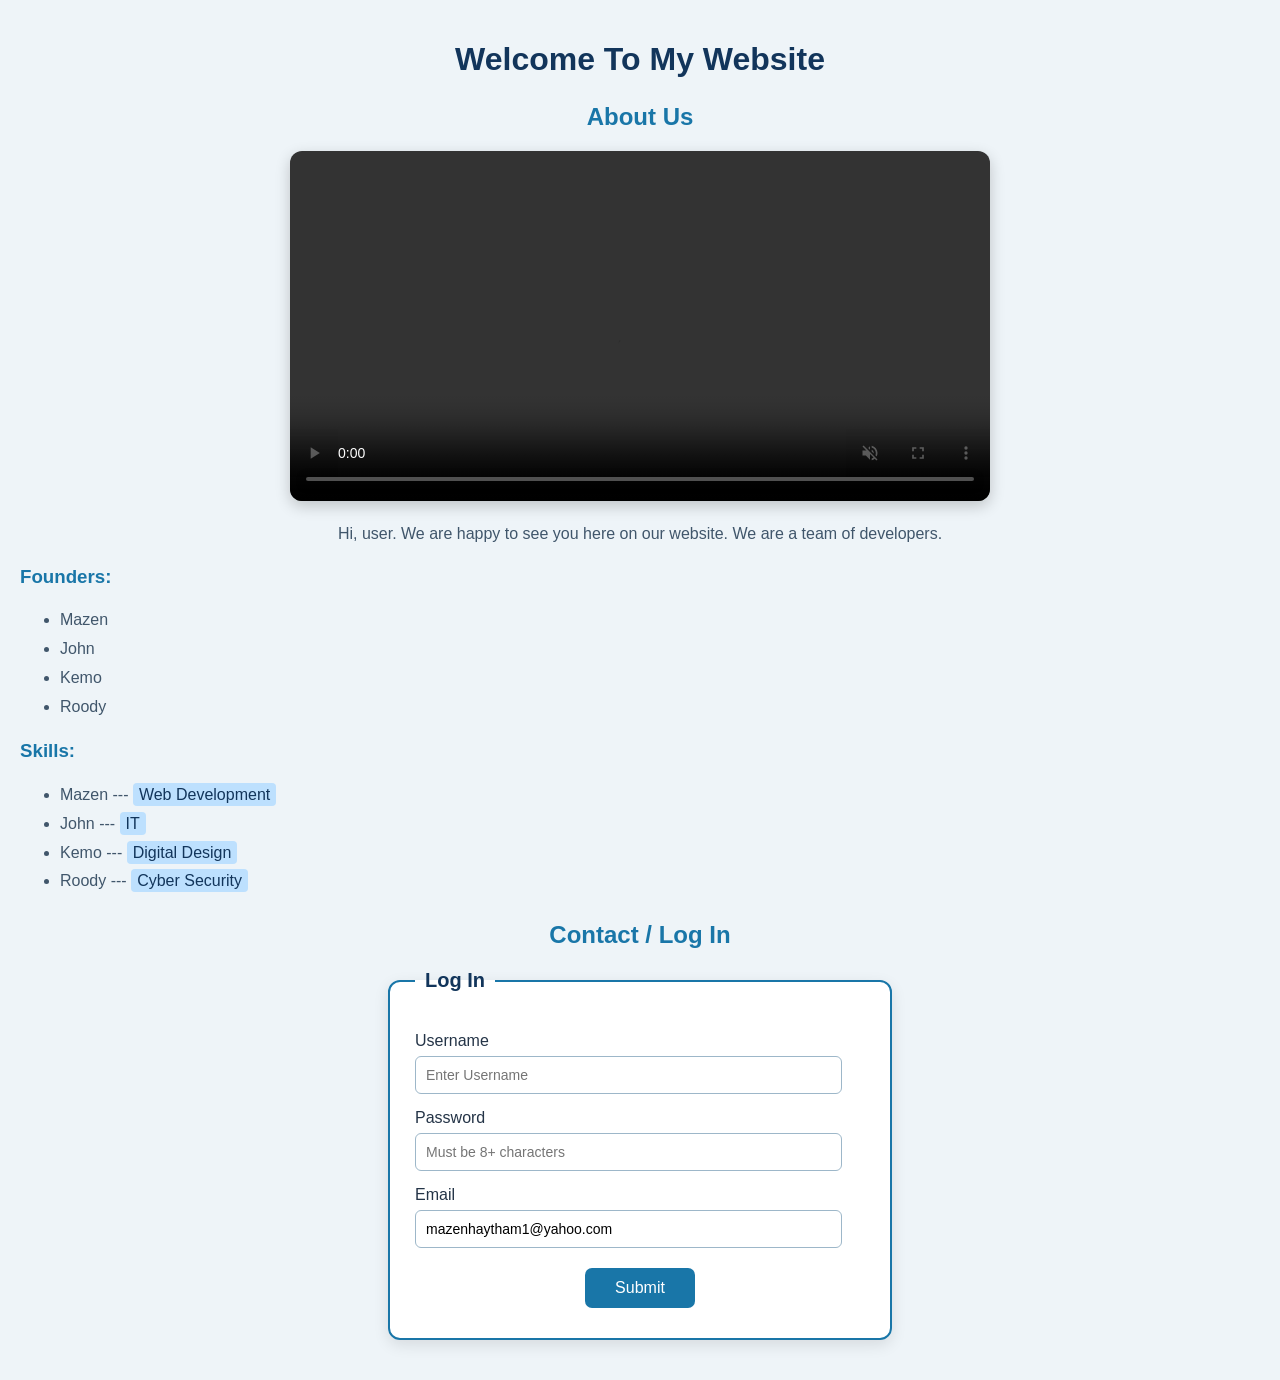
==== index.html @ 4dfb4efb "Rename Web.html to index.html" ====
<!DOCTYPE html>
<html lang="en">
<head>
    <meta charset="UTF-8">
    <meta name="viewport" content="width=device-width, initial-scale=1.0">
    <link rel="stylesheet" href="web.css">
    <title>My Website</title>
</head>

<body>

    <h1 id="h1">Welcome To My Website</h1>

    <h2 class="AboutUs">About Us</h2>

    <div class="video-container">
        <video class="video" controls autoplay muted loop>
            <source src="ban.mp4" type="video/mp4">
            Your browser does not support the video tag.
        </video>
    </div>

    <p>
        Hi, user. We are happy to see you here on our website.
        We are a team of developers.
    </p>

    <h3 class="h3">Founders:</h3>

    <ul class="List">
        <li>Mazen</li>
        <li>John</li>
        <li>Kemo</li>
        <li>Roody</li>
    </ul>

    <h3 class="h3">Skills:</h3>

    <ul class="List">
        <li>Mazen --- <mark>Web Development</mark></li>
        <li>John --- <mark>IT</mark></li>
        <li>Kemo --- <mark>Digital Design</mark></li>
        <li>Roody --- <mark>Cyber Security</mark></li>
    </ul>

    <h2 class="AboutUs">Contact / Log In</h2>

    <fieldset id="form">
        <legend>Log In</legend>

        <form>
            <label for="user">Username</label>
            <div>
                <input type="text" id="user" name="username"
                       required placeholder="Enter Username">
            </div>

            <label for="pass">Password</label>
            <div>
                <input type="password" id="pass" name="password"
                       required placeholder="Must be 8+ characters">
            </div>

            <label for="email">Email</label>
            <div>
                <input type="email" id="email" name="email"
                       value="mazenhaytham1@yahoo.com" required>
            </div>

            <button type="submit">Submit</button>
        </form>
    </fieldset>

</body>
</html>
---- web.css ----
body {
    font-family: 'Franklin Gothic Medium', 'Arial Narrow', Arial, sans-serif;
    background-color: #eef4f8;
    color: #243447;
    margin: 0;
    padding: 20px;
}

#h1 {
    text-align: center;
    color: #12355b;
    margin-bottom: 25px;
}

.AboutUs {
    text-align: center;
    color: #1976a8;
    margin-top: 25px;
}

.video-container {
    display: flex;
    justify-content: center;
    align-items: center;
    margin: 20px 0;
}

.video {
    width: 70%;
    max-width: 700px;
    border-radius: 12px;
    box-shadow: 0 5px 15px rgba(0, 0, 0, 0.2);
}

p {
    text-align: center;
    line-height: 1.6;
    color: #40566b;
    font-size: 16px;
}

.h3 {
    color: #1976a8;
}

.List {
    color: #40566b;
    line-height: 1.8;
}

mark {
    background-color: #bde0fe;
    color: #12355b;
    padding: 3px 6px;
    border-radius: 4px;
}

#form {
    max-width: 450px;
    margin: 20px auto;
    padding: 25px;
    border: 2px solid #1976a8;
    border-radius: 12px;
    background-color: white;
    box-shadow: 0 5px 15px rgba(0, 0, 0, 0.1);
}

legend {
    color: #12355b;
    font-size: 20px;
    font-weight: bold;
    padding: 0 10px;
}

label {
    display: block;
    margin-top: 15px;
    margin-bottom: 6px;
    color: #243447;
}

input {
    width: 90%;
    padding: 10px;
    border: 1px solid #9db7c9;
    border-radius: 6px;
    font-size: 14px;
}

input:focus {
    outline: none;
    border-color: #1976a8;
}

button {
    display: block;
    margin: 20px auto 5px;
    padding: 11px 30px;
    background-color: #1976a8;
    color: white;
    border: none;
    border-radius: 7px;
    font-size: 16px;
    cursor: pointer;
}

button:hover {
    background-color: #12355b;
}
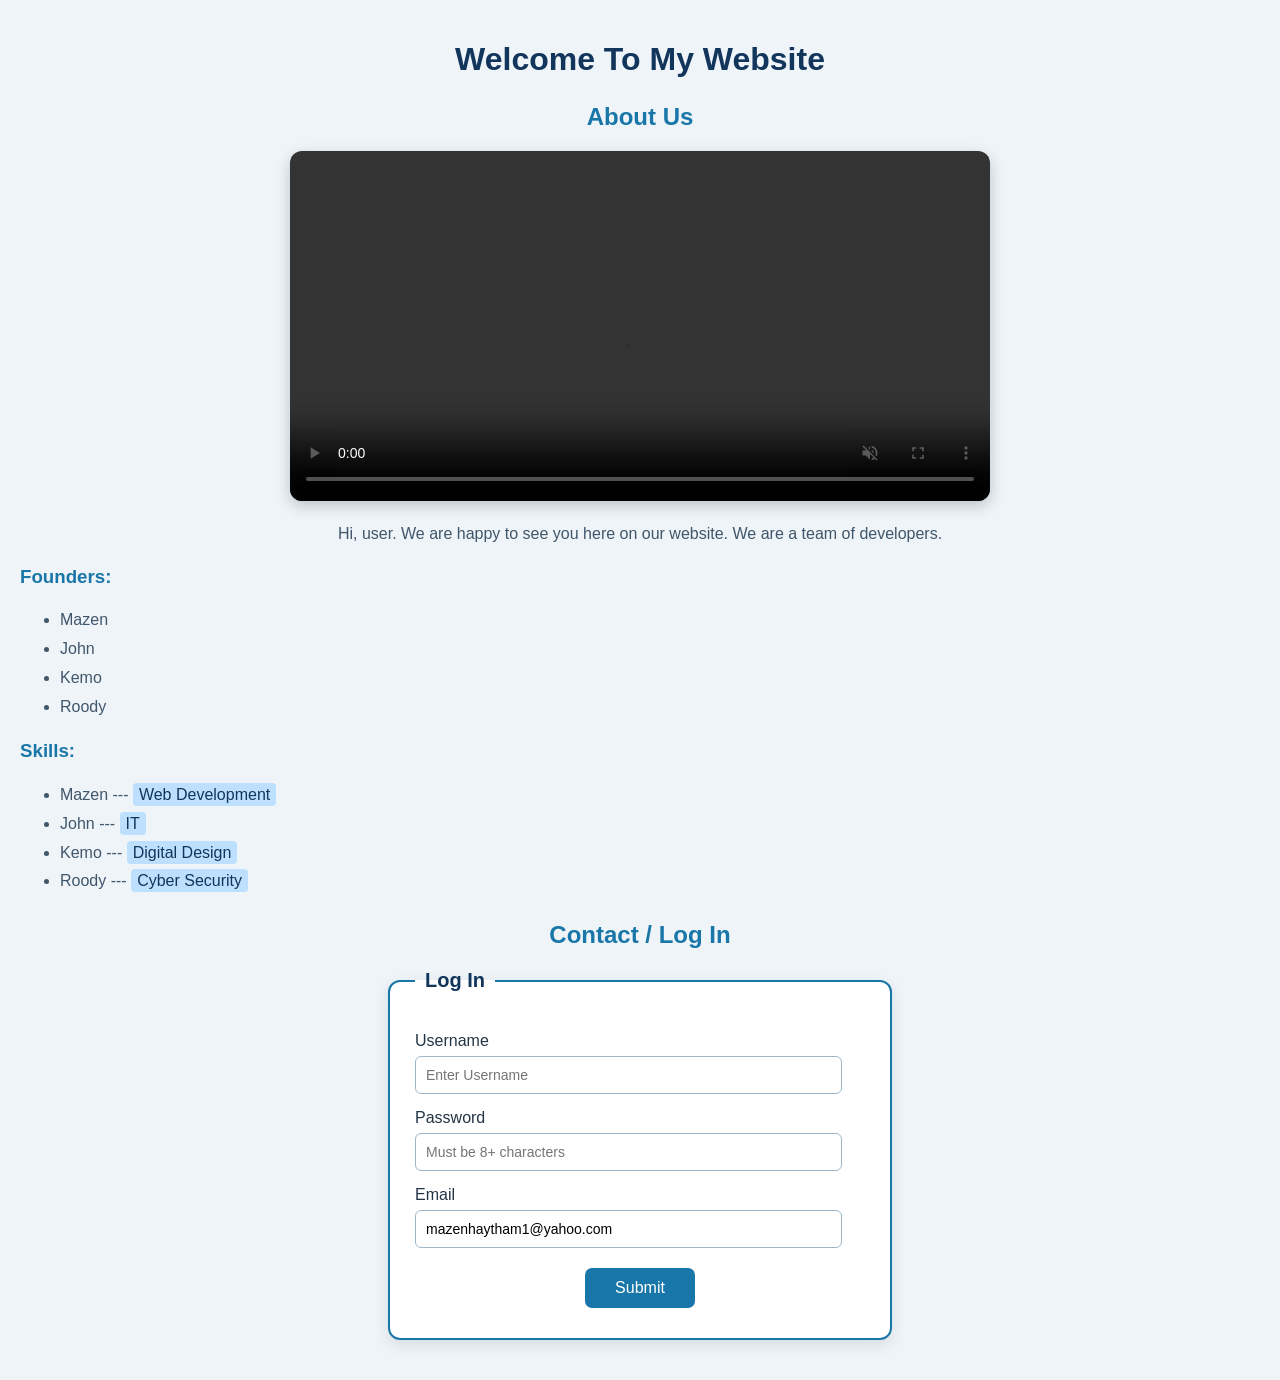
==== commit c44cd9ad: "Update index.html" ====
--- a/index.html
+++ b/index.html
@@ -4,7 +4,7 @@
     <meta charset="UTF-8">
     <meta name="viewport" content="width=device-width, initial-scale=1.0">
     <link rel="stylesheet" href="web.css">
-    <title>My Website</title>
+    <title>يا صيعععع</title>
 </head>
 
 <body>
